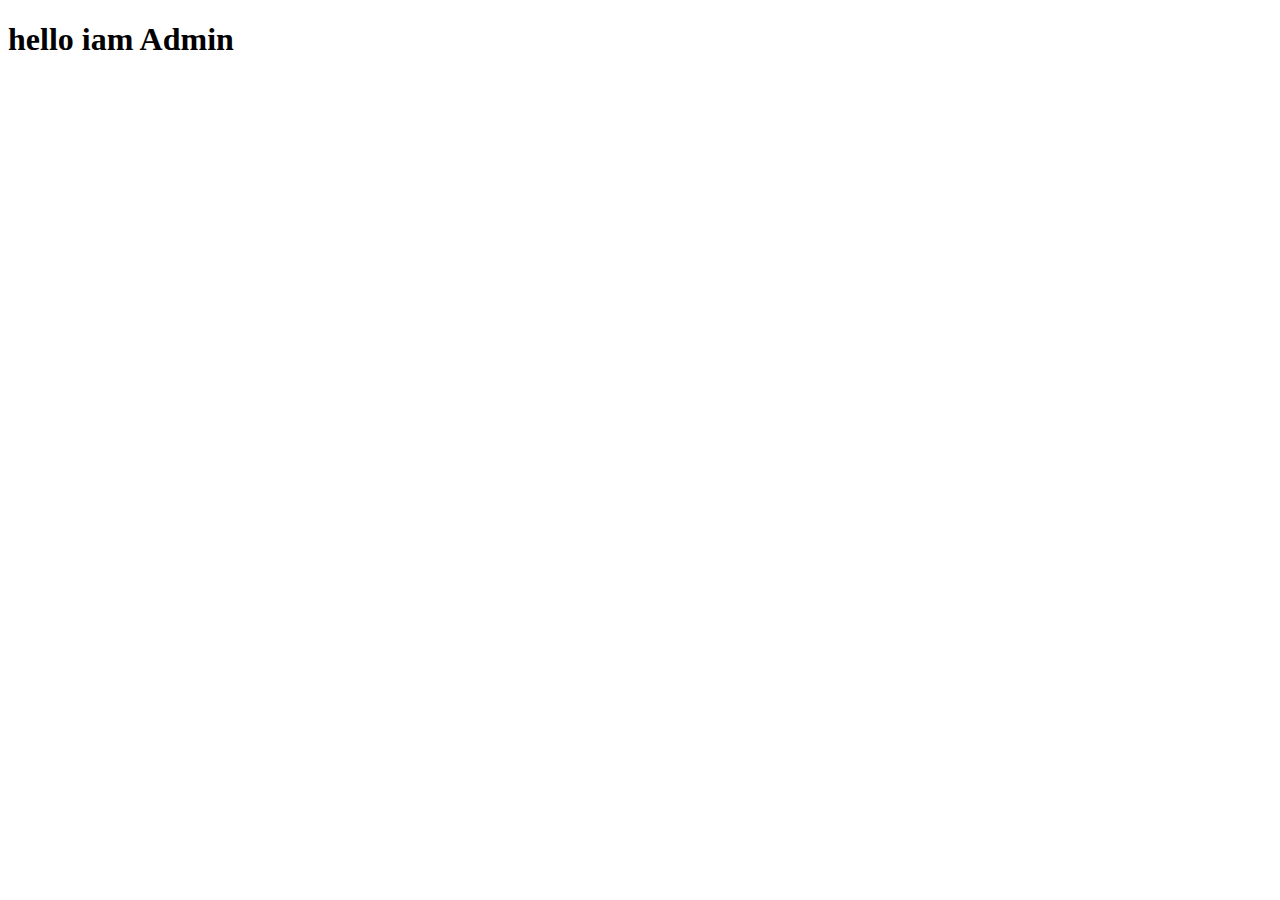
==== html files/Admin/login.html @ b9e523c3 "Merge pull request #2 from Ankush-Nmurthy/day-1" ====
<!DOCTYPE html>
<html lang="en">
<head>
    <meta charset="UTF-8">
    <meta http-equiv="X-UA-Compatible" content="IE=edge">
    <meta name="viewport" content="width=device-width, initial-scale=1.0">
    <title>Admin-page</title>
</head>
<body>
    <h1>hello iam Admin</h1>
    
</body>
</html>
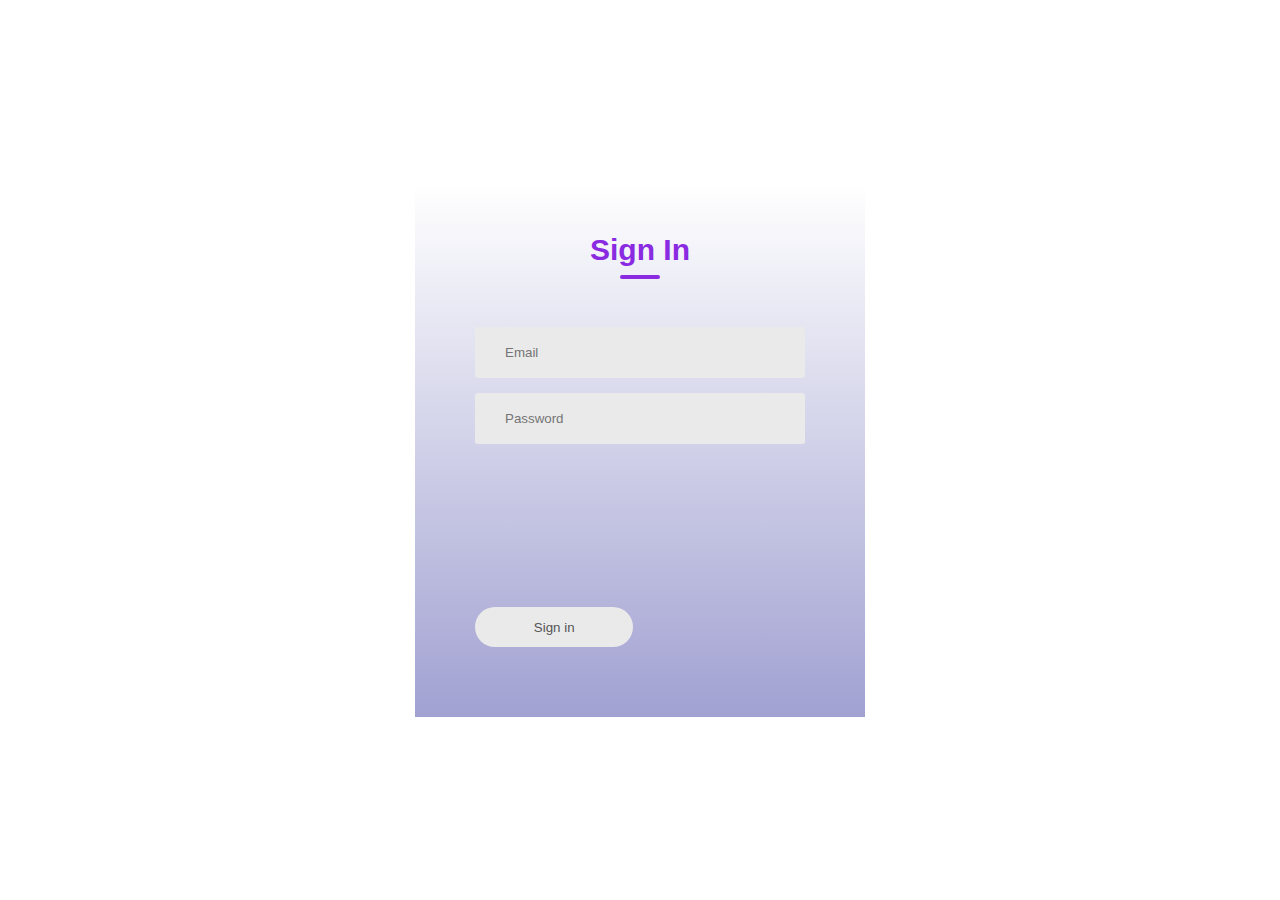
==== commit 5acbbf0f: "projects completed" ====
--- a/html files/Admin/login.html
+++ b/html files/Admin/login.html
@@ -1,13 +1,142 @@
 <!DOCTYPE html>
 <html lang="en">
-<head>
-    <meta charset="UTF-8">
-    <meta http-equiv="X-UA-Compatible" content="IE=edge">
-    <meta name="viewport" content="width=device-width, initial-scale=1.0">
-    <title>Admin-page</title>
-</head>
-<body>
-    <h1>hello iam Admin</h1>
-    
+  <head>
+    <meta charset="UTF-8" />
+    <meta http-equiv="X-UA-Compatible" content="IE=edge" />
+    <meta name="viewport" content="width=device-width, initial-scale=1.0" />
+    <title>Admin login</title>
+    <style>
+      * {
+        margin: 0px;
+        padding: 0px;
+        font-family: "Poppins", sans-serif;
+        box-sizing: border-box;
+      }
+      .container {
+        width: 100%;
+        height: 100vh;
+        background-image: 
+        url("https://images.unsplash.com/photo-1566245172841-7fc57afb31d9?ixlib=rb-4.0.3&ixid=MnwxMjA3fDB8MHxzZWFyY2h8NzJ8fEFkbWluJTIwd2FsbHBhbGVyfGVufDB8fDB8fA%3D%3D&auto=format&fit=crop&w=600&q=60");
+        background-position: center;
+        background-size: cover;
+        position: relative;
+      }
+      .form-box {
+        width: 90%;
+        max-width: 450px;
+        position: absolute;
+        top: 50%;
+        left: 50%;
+        transform: translate(-50%, -50%);
+        background-image: linear-gradient(white,rgb(161, 161, 210));
+        padding: 50px 60px 70px;
+        text-align: center;
+      }
+      .form-box h1 {
+        font-size: 30px;
+        margin-bottom: 60px;
+        color: blueviolet;
+        position: relative;
+        z-index: 2;
+      }
+      .form-box h1::after {
+        content: "";
+        width: 40px;
+        height: 4px;
+        border-radius: 3px;
+        background: blueviolet;
+        position: absolute;
+        bottom: -12px;
+        left: 50%;
+        transform: translate(-50%);
+      }
+      .input-field {
+        background-color: #eaeaea;
+        margin: 15px 0;
+        border-radius: 3px;
+        display: flex;
+        align-items: center;
+        max-height: 65px;
+        transition: max-height 0.5s;
+        overflow: hidden;
+      }
+      input {
+        width: 100%;
+        background: transparent;
+        border: 0;
+        outline: 0;
+        padding: 18px 15px;
+      }
+      .input-field i {
+        margin-left: 15px;
+        color: #999;
+      }
+      .btn-feild {
+        width: 100%;
+        display: flex;
+        justify-content: space-between;
+      }
+      .btn-feild button {
+        flex-basis: 48%;
+        background: blueviolet;
+        color: white;
+        height: 40px;
+        border-radius: 20px;
+        border: 0;
+        outline: 0;
+        cursor: pointer;
+        transition: background 1s;
+      }
+      #signinBtn:hover{
+        background-color: blueviolet;
+      }
+      .input-group {
+        height: 280px;
+      }
+      .btn-feild button.disable {
+        background: #eaeaea;
+        color: #555;
+      }
+    </style>
+  </head>
+  <body>
+    <div class="container">
+      <div class="form-box">
+        <h1 id="title">Sign In</h1>
+        <form id="myform">
+          <div class="input-group">
+            <div class="input-field">
+              <i class="fa-solid fa-envelope"></i>
+              <input type="text" placeholder="Email" id="email" /> <!--email input-->
+            </div>
+            <div class="input-field">
+              <i class="fa-solid fa-lock"></i>
+              <input type="text" placeholder="Password" id="password" /> <!--password input-->
+            </div>
+          </div>
+          <div class="btn-feild">
+            <button type="button" id="signinBtn" class="disable">
+              Sign in
+            </button>
+          </div>
+        </form>
+      </div>
+    </div>
+  </body>
+  <script>
+    let emailinp = document.getElementById("email");
+    let passwordinp = document.getElementById("password");
+
+    let signinBut = document.getElementById("signinBtn");
+
+    signinBut.addEventListener("click",function(){
+        if(emailinp.value == "ankushn566@gmail.com" && passwordinp.value == "1234"){
+            window.location.href = "./dashboard.html";
+        }
+        else{
+            alert("incorrect email or password ")
+        }
+    })
+  </script>
 </body>
 </html>